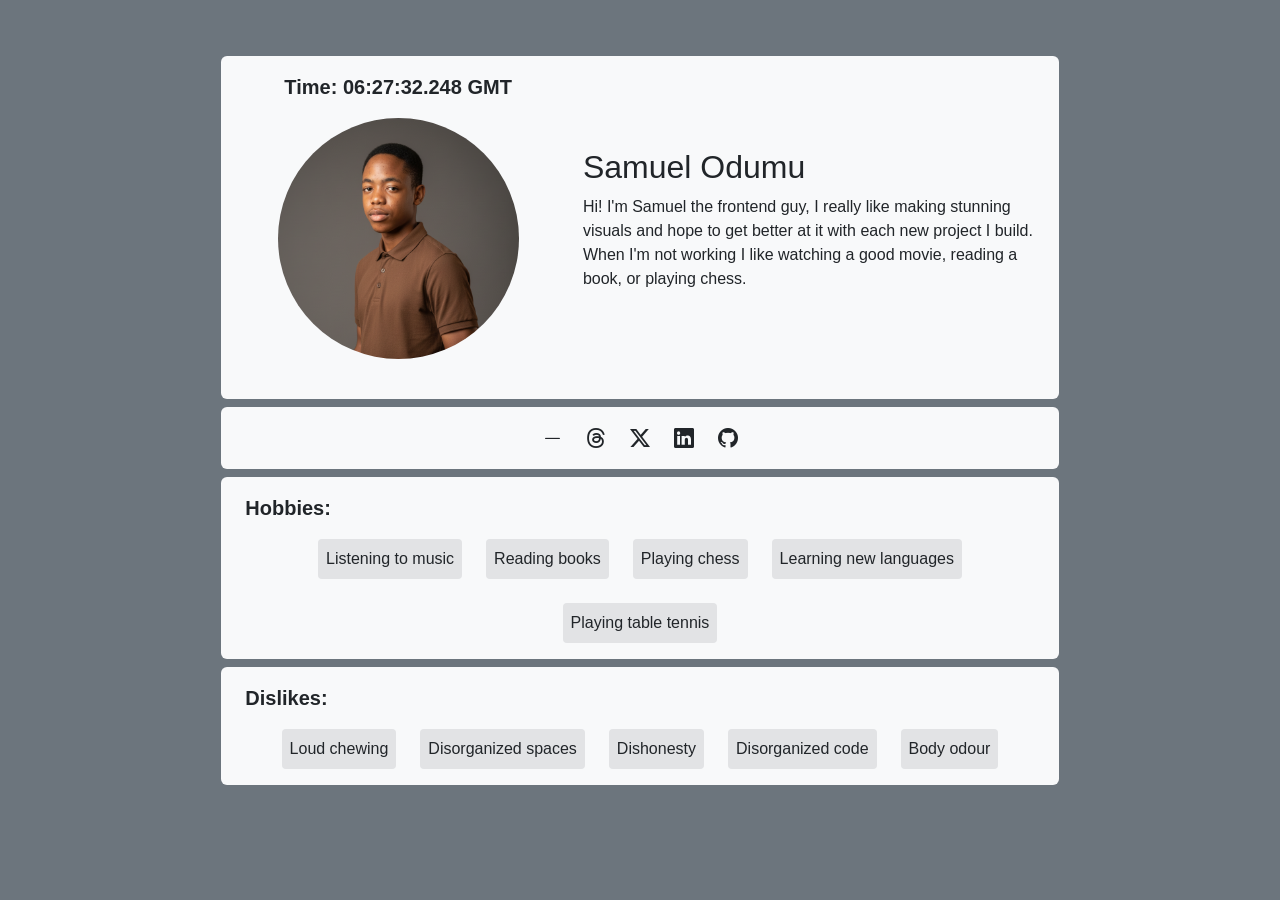
==== index.html @ 651c893e "copied files from stage0 as starting base" ====
<!DOCTYPE html>
<html lang="en">
<head>
    <meta charset="UTF-8">
    <meta name="viewport" content="width=device-width, initial-scale=1.0">
    <link rel="stylesheet" href="style.css">
    <!-- Bootstrap 5 CSS -->
    <link href="https://cdn.jsdelivr.net/npm/bootstrap@5.3.2/dist/css/bootstrap.min.css" rel="stylesheet">
    <!-- Bootstrap Icons -->
     <link rel="stylesheet" href="https://cdn.jsdelivr.net/npm/bootstrap-icons@1.13.1/font/bootstrap-icons.min.css">
     <link rel="shortcut icon" href="img/favicon-32x32.png" type="image/x-icon">
    <title>Samuel's Profile Card</title>
</head>
<body class="vh-100 bg-secondary ">
    <div class="container-fluid justify-content-center d-flex">
        <article class="profile-card col-lg-8 my-5" data-testid="test-profile-card">
            <div class="bg-light mt-2 p-3 rounded-2">
                <div class="row align-items-center justify-content-center text-dark-subtle">
                    <figure class="col-lg-5 justify-self-center text-center mb-0">
                        <p data-testid="test-user-time" class="fs-5 fw-bold" id="current-time"></p>
                        <img src="img/samuel_profile.png" data-testid="test-user-avatar" class="w-75 h-auto rounded-circle mb-4" alt="profile owner picture" srcset="">
                    </figure>
                    <header class="col-lg-7" role="banner" aria-labelledby="profile-name">
                        <h2 class="name" data-testid="test-user-name" id="profile-name" aria-label="Profile owner name">Samuel Odumu</h2>
                        <p class="bio text-dark" data-testid="test-user-bio" aria-label="Short profile biography and personal description">Hi! I'm Samuel the frontend guy, I really like making stunning visuals and hope to get better at it with each new project I build. When I'm not working I like watching a good movie, reading a book, or playing chess. </p>
                    </header>
                </div>
            </div>
            <div class="socials bg-light rounded-2 mt-2 p-3 d-flex justify-content-center">
                <nav data-testid="test-user-social-links" class="links text-decoration-none d-flex gap-4 list-unstyled mb-0 text-dark-subtle">
                    <li>
                        <i class="bi bi-dash-lg fs-5 text-dark"></i>
                    </li>
                    <li>
                        <a href="https://www.threads.com/@themainsamuel" data-testid="test-user-social-threads" class="fs-5 text-dark" aria-label="Visit Samuel's Threads profile" target="_blank" rel="noopener noreferrer">
                            <i class="bi bi-threads"></i>
                        </a>
                    </li>
                    <li>
                        <a href="https://x.com/themainsamuel" data-testid="test-user-social-X" class="fs-5 text-dark" aria-label="Visit Samuel's Twitter profile" target="_blank" rel="noopener noreferrer">
                            <i class="bi bi-twitter-x"></i>
                        </a>
                    </li>
                    <li>
                        <a href="https://www.linkedin.com/in/samuelodumu" data-testid="test-user-social-linkedin" class="fs-5 text-dark" aria-label="Visit Samuel's LinkedIn profile" target="_blank" rel="noopener noreferrer">
                            <i class="bi bi-linkedin"></i>
                        </a>
                    </li>
                    <li>
                        <a href="https://github.com/samuelodumu" data-testid="test-user-social-github" class="fs-5 text-dark" aria-label="Visit Samuel's GitHub profile" target="_blank" rel="noopener noreferrer">
                            <i class="bi bi-github"></i>
                        </a>
                    </li>
                </nav>
            </div>
            <section class="hobbies mt-2 p-3 bg-light rounded-2">
                <p class="fs-5 fw-bold mx-2">Hobbies:</p>
                <ul class="list-unstyled d-flex gap-4 justify-content-center mb-0 flex-wrap" data-testid="test-user-hobbies">
                    <li class="p-2 bg-secondary-subtle rounded-1">Listening to music</li>
                    <li class="p-2 bg-secondary-subtle rounded-1">Reading books</li>
                    <li class="p-2 bg-secondary-subtle rounded-1">Playing chess</li>
                    <li class="p-2 bg-secondary-subtle rounded-1">Learning new languages</li>
                    <li class="p-2 bg-secondary-subtle rounded-1">Playing table tennis</li>
                </ul>
            </section>
            <section class="dislikes mt-2 p-3 bg-light rounded-2">
                <p class="fs-5 fw-bold mx-2">Dislikes:</p>
                <ul class="list-unstyled d-flex gap-4 justify-content-center mb-0 flex-wrap" data-testid="test-user-dislikes">
                    <li class="p-2 bg-secondary-subtle rounded-1">Loud chewing</li>
                    <li class="p-2 bg-secondary-subtle rounded-1">Disorganized spaces</li>
                    <li class="p-2 bg-secondary-subtle rounded-1">Dishonesty</li>
                    <li class="p-2 bg-secondary-subtle rounded-1">Disorganized code</li>
                    <li class="p-2 bg-secondary-subtle rounded-1">Body odour</li>
                </ul>
            </section>
        </article>
    </div>
    <script>
        // get and insert current time in UTC format
        function updateTime() {
            let now = new Date();

            let hours = now.getUTCHours().toString().padStart(2, '0');
            let minutes = now.getUTCMinutes().toString().padStart(2, '0');
            let seconds = now.getUTCSeconds().toString().padStart(2, '0');
            let milliseconds = now.getUTCMilliseconds().toString().padStart(3, '0');
            
            // Format: HH:MM:SS.mmm GMT
            let timeWithMilliseconds = `Time: ${hours}:${minutes}:${seconds}.${milliseconds} GMT`;
            document.getElementById('current-time').innerText = timeWithMilliseconds;
        }

        setInterval(updateTime, 10);
        updateTime(); // initial call to prevent delay
    </script>
</body>
</html>
---- style.css ----
body {
    font-family:'Trebuchet MS', 'Lucida Sans Unicode', 'Lucida Grande', 'Lucida Sans', Arial, sans-serif !important;
}
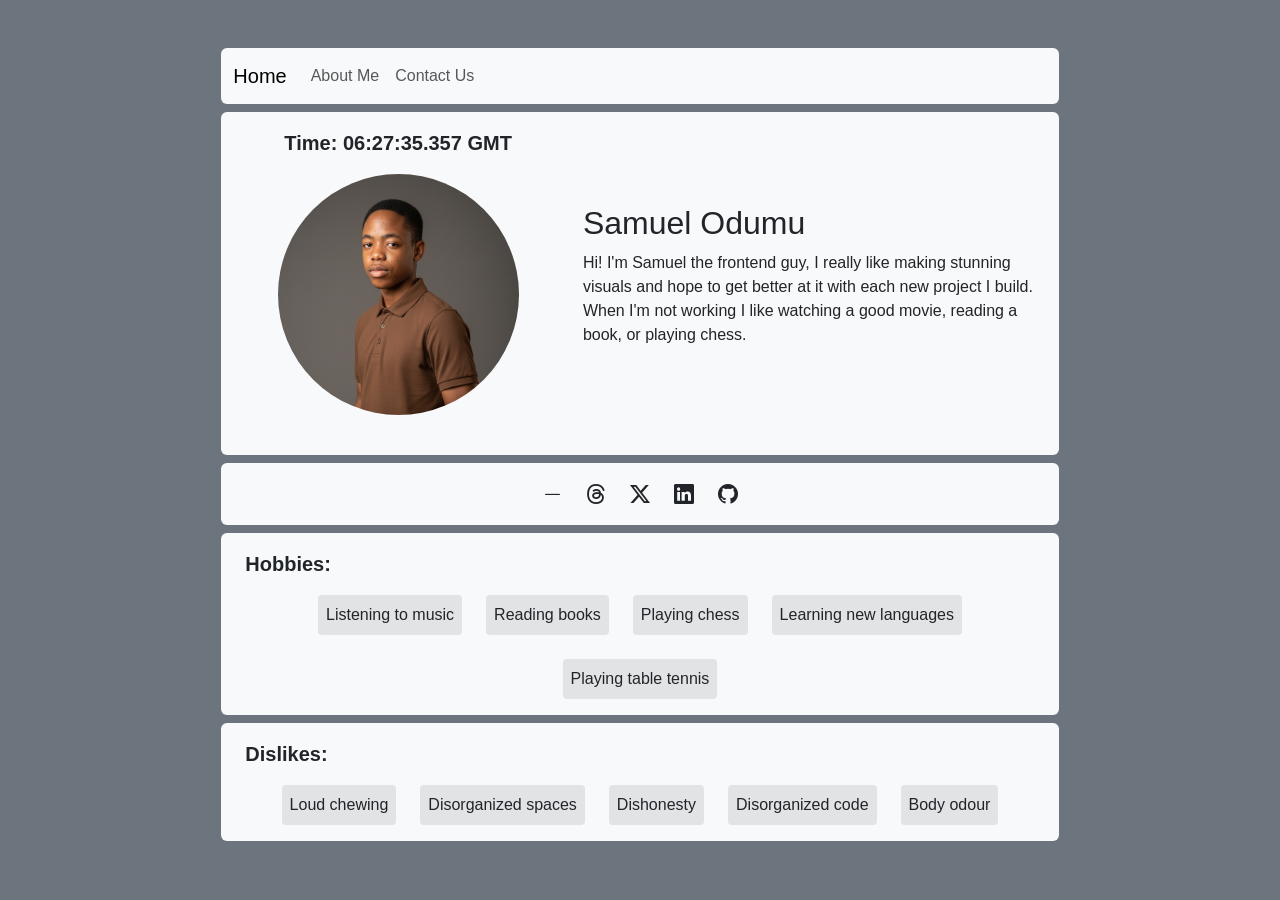
==== commit c6c9bdba: "made about me and contact us pages...hopefully in time" ====
--- a/index.html
+++ b/index.html
@@ -14,6 +14,20 @@
 <body class="vh-100 bg-secondary ">
     <div class="container-fluid justify-content-center d-flex">
         <article class="profile-card col-lg-8 my-5" data-testid="test-profile-card">
+            <nav class="navbar navbar-expand-lg bg-body-tertiary rounded-2">
+                <div class="container-fluid">
+                    <a class="navbar-brand active" aria-current="home" href="index.html">Home</a>
+                    <button class="navbar-toggler" type="button" data-bs-toggle="collapse" data-bs-target="#navbarNavAltMarkup" aria-controls="navbarNavAltMarkup" aria-expanded="false" aria-label="Toggle navigation">
+                    <span class="navbar-toggler-icon"></span>
+                    </button>
+                    <div class="collapse navbar-collapse" id="navbarNavAltMarkup">
+                    <div class="navbar-nav">
+                        <a class="nav-link" href="about.html">About Me</a>
+                        <a class="nav-link" href="contact.html">Contact Us</a>
+                    </div>
+                    </div>
+                </div>
+            </nav>
             <div class="bg-light mt-2 p-3 rounded-2">
                 <div class="row align-items-center justify-content-center text-dark-subtle">
                     <figure class="col-lg-5 justify-self-center text-center mb-0">
@@ -93,5 +107,6 @@
         setInterval(updateTime, 10);
         updateTime(); // initial call to prevent delay
     </script>
+    <script src="https://cdn.jsdelivr.net/npm/bootstrap@5.3.8/dist/js/bootstrap.bundle.min.js" integrity="sha384-FKyoEForCGlyvwx9Hj09JcYn3nv7wiPVlz7YYwJrWVcXK/BmnVDxM+D2scQbITxI" crossorigin="anonymous"></script>
 </body>
 </html>
